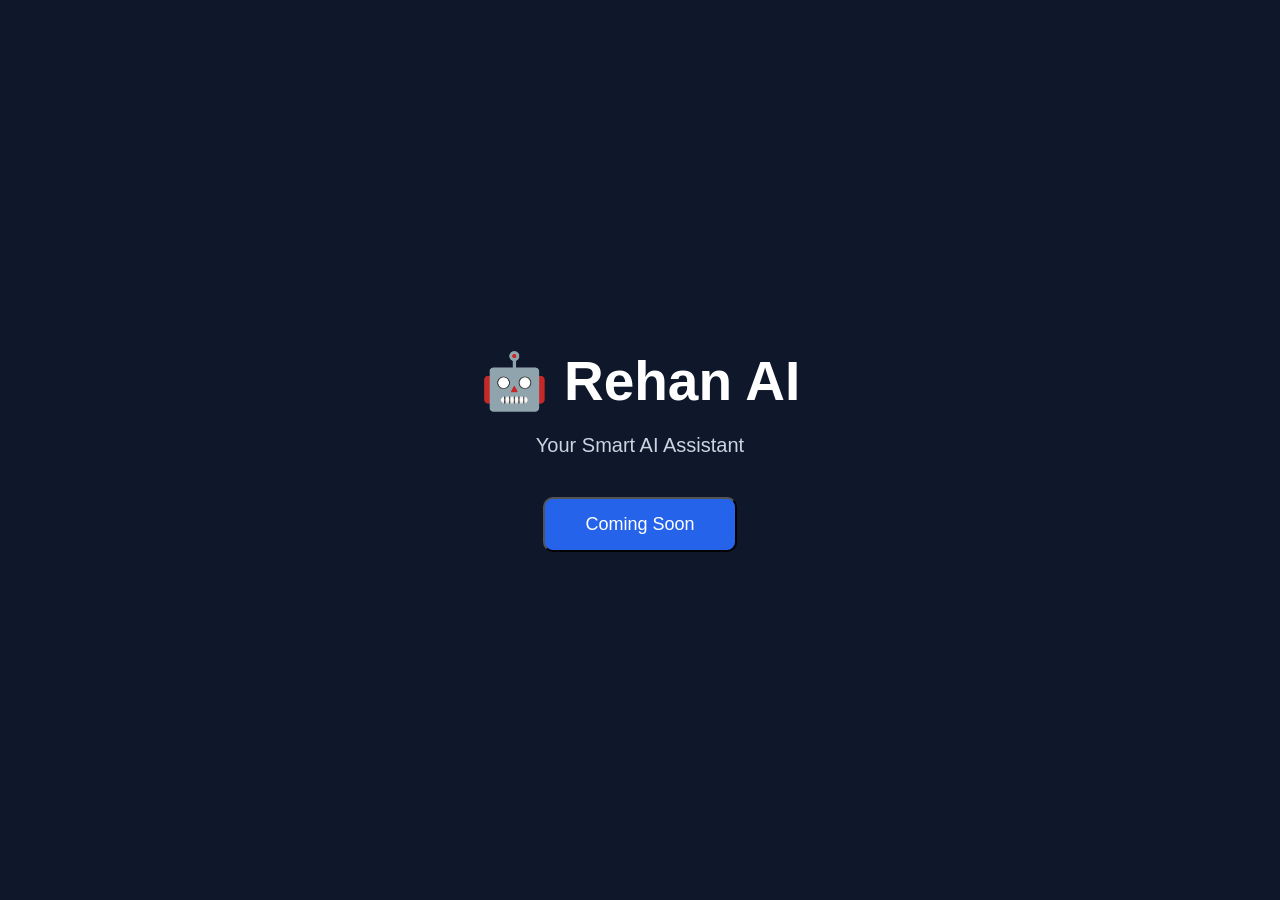
==== index.html @ b8ad5f54 "Create index.html" ====
<!DOCTYPE html>
<html lang="en">
<head>
<meta charset="UTF-8">
<meta name="viewport" content="width=device-width, initial-scale=1.0">
<title>Rehan AI</title>

<style>
body{
margin:0;
background:#0f172a;
font-family: Arial;
display: flex;
justify-content: center;
align-items: center;
height:100vh;
color: white;
}

.box {text-align: center;
}

h1{
font-size:55px;
margin:0;
}

p{
font-size:20px;
color:#cbd5e1;
}

button{
margin-top:20px;
padding:15px 40px;
bord er:none;
border-radius:10px;
background:#2563eb;
color: white;
font-size:18px; cursor: pointer;
}
</style>

</head>

<body>

<div class="box">

<h1>🤖 Rehan AI</h1>

<p>Your Smart AI Assistant</p>

<button>Coming Soon</button>

</div>

</body>

</html>
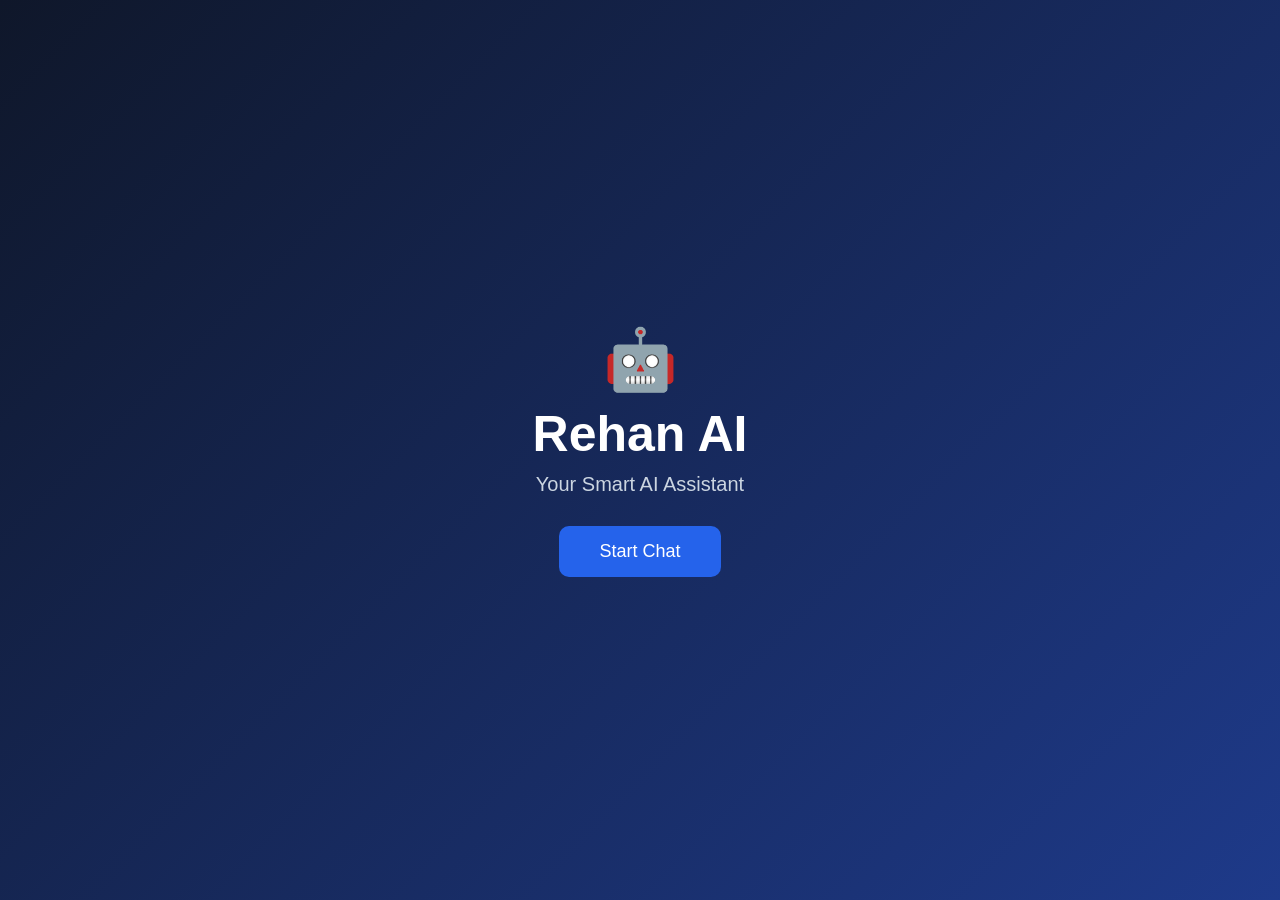
==== commit 50643038: "Update index.html" ====
--- a/index.html
+++ b/index.html
@@ -1,60 +1,27 @@
 <!DOCTYPE html>
 <html lang="en">
 <head>
-<meta charset="UTF-8">
-<meta name="viewport" content="width=device-width, initial-scale=1.0">
-<title>Rehan AI</title>
+    <meta charset="UTF-8">
+    <meta name="viewport" content="width=device-width, initial-scale=1.0">
+    <title>Rehan AI</title>
 
-<style>
-body{
-margin:0;
-background:#0f172a;
-font-family: Arial;
-display: flex;
-justify-content: center;
-align-items: center;
-height:100vh;
-color: white;
-}
-
-.box {text-align: center;
-}
-
-h1{
-font-size:55px;
-margin:0;
-}
-
-p{
-font-size:20px;
-color:#cbd5e1;
-}
-
-button{
-margin-top:20px;
-padding:15px 40px;
-bord er:none;
-border-radius:10px;
-background:#2563eb;
-color: white;
-font-size:18px; cursor: pointer;
-}
-</style>
-
+    <link rel="stylesheet" href="style.css">
 </head>
-
 <body>
 
-<div class="box">
+<div class="container">
 
-<h1>🤖 Rehan AI</h1>
+    <div class="logo">🤖</div>
 
-<p>Your Smart AI Assistant</p>
+    <h1 class="title">Rehan AI</h1>
 
-<button>Coming Soon</button>
+    <p class="subtitle">Your Smart AI Assistant</p>
+
+    <button class="btn">Start Chat</button>
 
 </div>
 
+<script src="script.js"></script>
+
 </body>
-
 </html>
--- a/style.css
+++ b/style.css
@@ -0,0 +1,52 @@
+*{
+    margin:0;
+    padding:0;
+    box-sizing:border-box;
+}
+
+body{
+    font-family:Arial, Helvetica, sans-serif;
+    background:linear-gradient(135deg,#0f172a,#1e3a8a);
+    color:white;
+    display:flex;
+    justify-content:center;
+    align-items:center;
+    height:100vh;
+}
+
+.container{
+    text-align:center;
+}
+
+.logo{
+    font-size:60px;
+    margin-bottom:10px;
+}
+
+.title{
+    font-size:50px;
+    font-weight:bold;
+}
+
+.subtitle{
+    margin-top:10px;
+    color:#cbd5e1;
+    font-size:20px;
+}
+
+.btn{
+    margin-top:30px;
+    padding:15px 40px;
+    border:none;
+    border-radius:10px;
+    background:#2563eb;
+    color:white;
+    font-size:18px;
+    cursor:pointer;
+    transition:0.3s;
+}
+
+.btn:hover{
+    background:#1d4ed8;
+    transform:scale(1.05);
+}
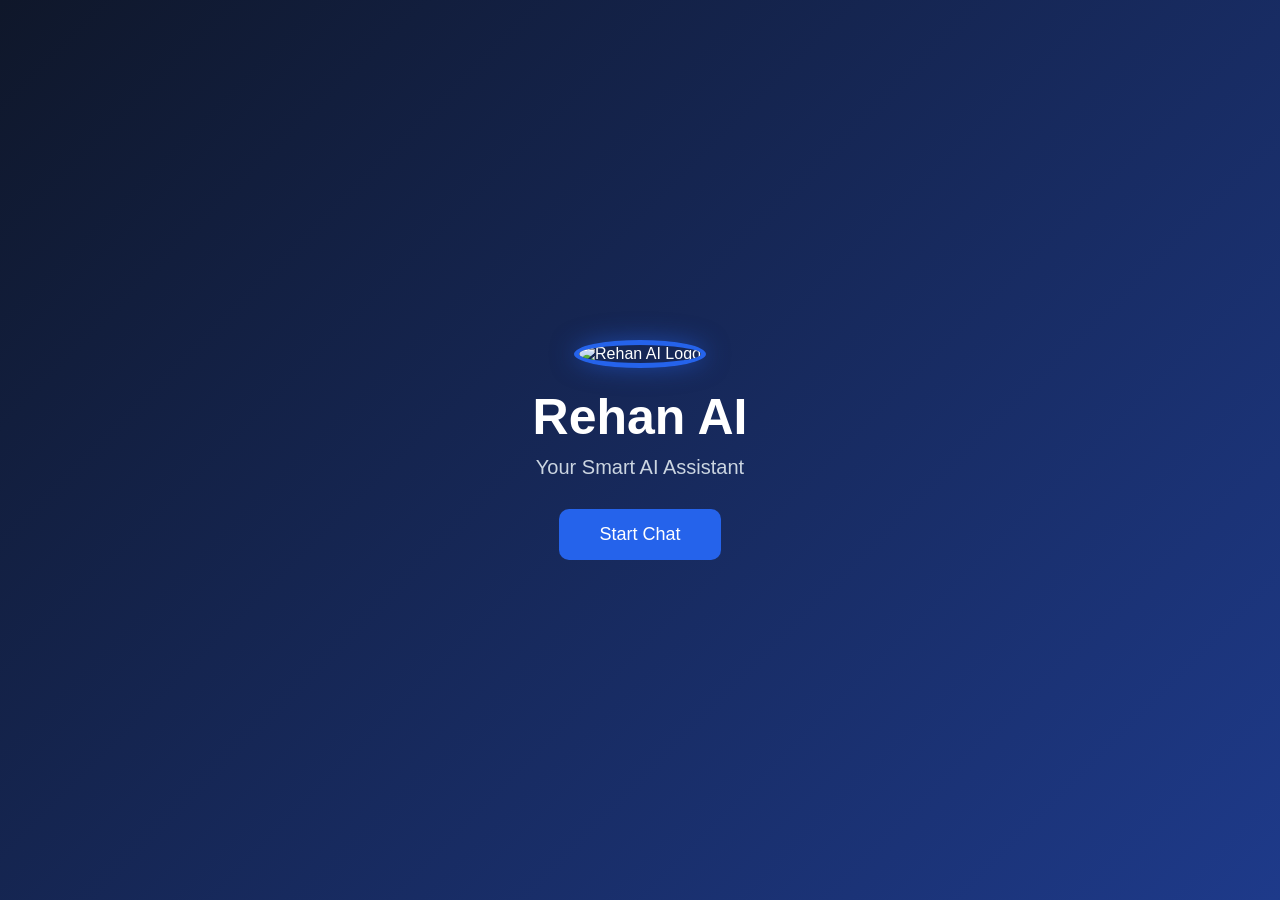
==== commit e3719014: "Update index.html" ====
--- a/index.html
+++ b/index.html
@@ -4,21 +4,16 @@
     <meta charset="UTF-8">
     <meta name="viewport" content="width=device-width, initial-scale=1.0">
     <title>Rehan AI</title>
-
     <link rel="stylesheet" href="style.css">
 </head>
 <body>
 
 <div class="container">
-
-    <div class="logo">🤖</div>
-
+    <img src="logo.png" alt="Rehan AI Logo" class="logo-img">
     <h1 class="title">Rehan AI</h1>
-
     <p class="subtitle">Your Smart AI Assistant</p>
 
     <button class="btn">Start Chat</button>
-
 </div>
 
 <script src="script.js"></script>
--- a/style.css
+++ b/style.css
@@ -50,3 +50,12 @@
     background:#1d4ed8;
     transform:scale(1.05);
 }
+.logo-img{
+    width:180px;
+    height:180px;
+    border-radius:50%;
+    object-fit:cover;
+    border:5px solid #2563eb;
+    margin-bottom:20px;
+    box-shadow:0 0 25px rgba(37,99,235,0.5);
+}
